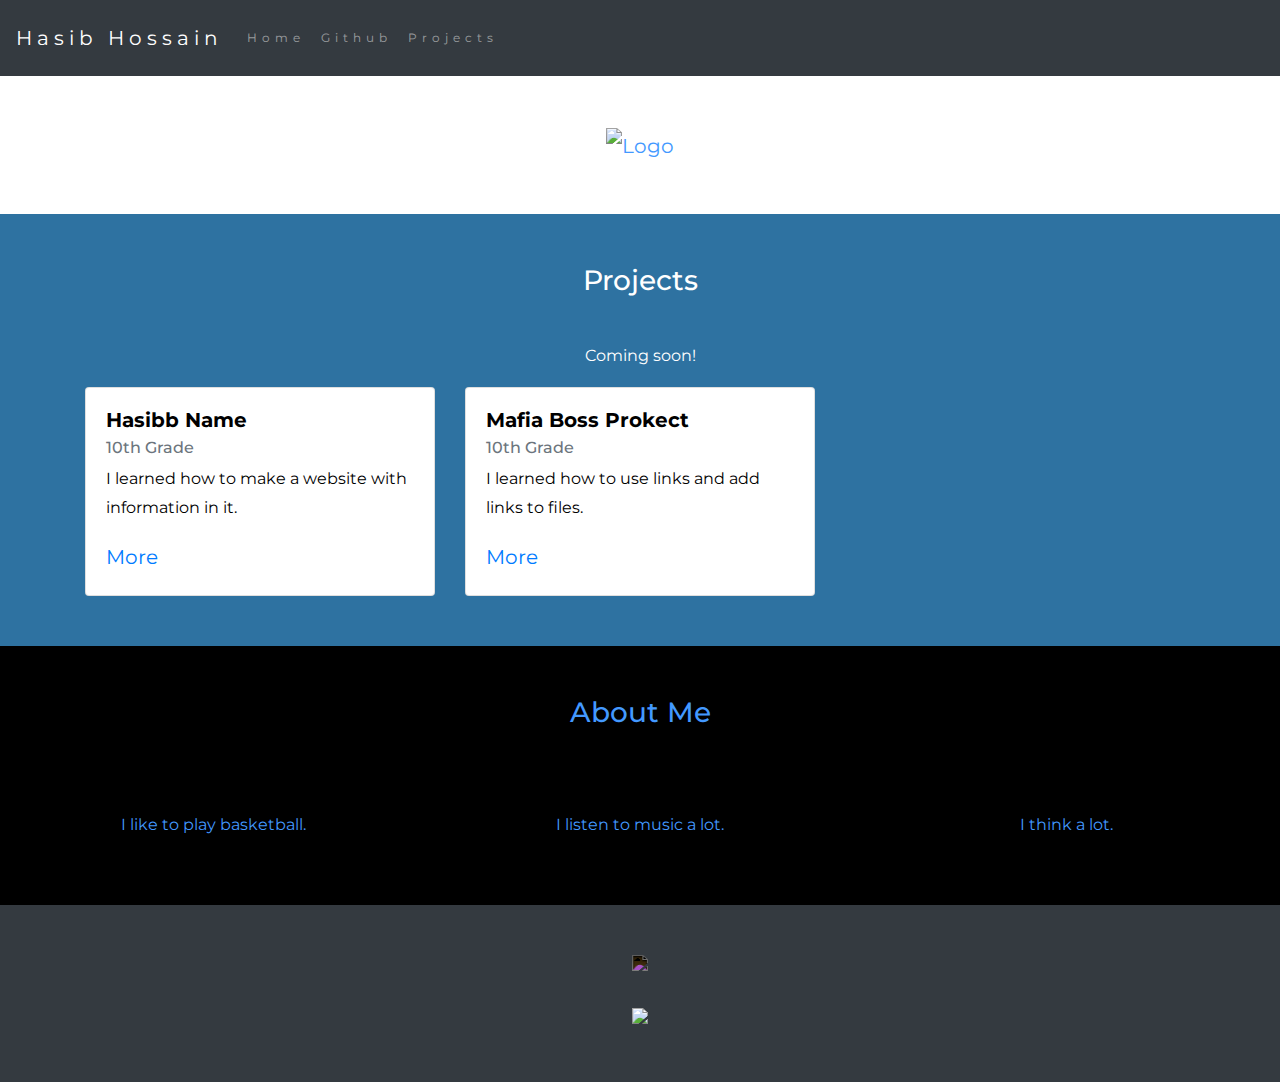
==== index.html @ 39ae5fdb "logo" ====
<!DOCTYPE html>
<html lang="en">

<head>
    <title class="Hasib Hossain">#</title>
    <meta charset="utf-8">
    <meta name="viewport" content="width=device-width, initial-scale=1">
    <link rel="stylesheet" href="https://stackpath.bootstrapcdn.com/bootstrap/4.3.1/css/bootstrap.min.css">
    <link href="https://fonts.googleapis.com/css?family=Montserrat" rel="stylesheet">
    <link rel="stylesheet" href="style.css" type="text/css">
    <script src="https://code.jquery.com/jquery-3.3.1.slim.min.js"></script>
    <script src="https://cdnjs.cloudflare.com/ajax/libs/popper.js/1.14.7/umd/popper.min.js"></script>
    <script src="https://stackpath.bootstrapcdn.com/bootstrap/4.3.1/js/bootstrap.min.js"></script>

</head>

<body>

    <!-- Navbar -->

    <nav class="navbar navbar-expand-lg navbar-dark bg-dark">
        <a class="navbar-brand owner-name" href="#"></a>
        <button class="navbar-toggler" type="button" data-toggle="collapse" data-target="#navbarSupportedContent" aria-controls="navbarSupportedContent" aria-expanded="false" aria-label="Toggle navigation">
            <span class="navbar-toggler-icon"></span>
        </button>

        <div class="collapse navbar-collapse" id="navbarSupportedContent">
            <ul class="navbar-nav mr-auto">
                <li class="nav-item">
                    <a class="nav-link" href="index.html">Home</a>
                </li>
                <li class="nav-item">
                    <a class="nav-link" href="#" id="github" target="_blank">Github</a>
                </li>
                <li class="nav-item">
                    <a class="nav-link" href="#projects">Projects</a>
                </li>
            </ul>
        </div>
    </nav>

    <!-- First Container -->
    <div class="container-fluid bg-1 text-center">
        <!--<h1 class="margin">Name</h1>-->
        <img src="https://t3.ftcdn.net/jpg/03/43/41/28/360_F_343412805_XehEuerBFNojTdQch718prFcp6v9QMBn.jpg" class="img-fluid" alt="Logo" id="logo">
    </div>

    <!-- Second Container -->
    <div class="container-fluid bg-2 text-center" id="projects">
        <h3 class="margin">Projects</h3>
        <p>Coming soon!</p>
        <div class="container">
            <div class="row">

                <!--
                <div class="col-sm-4">
                    <div class="card">
                        <div class="card-body">
                            <h5 class="card-title">Project Name</h5>
                            <h6 class="card-subtitle mb-2 text-muted">10th Grade</h6>
                            <p class="card-text">A brief explanation of the project.</p>
                            <a href="#" class="card-link">More</a>
                        </div>
                    </div>
                </div>
                -->
                
                
                <div class="col-sm-4">
                    <div class="card">
                        <div class="card-body">
                            <h5 class="card-title">Hasibb Name</h5>
                            <h6 class="card-subtitle mb-2 text-muted">10th Grade</h6>
                            <p class="card-text">I learned how to make a website with information in it.</p>
                            <a href="projects/movie-webpage.html" class="card-link">More</a>
                        </div>
                    </div>
                </div>
               
                
                <div class="col-sm-4">
                    <div class="card">
                        <div class="card-body">
                            <h5 class="card-title">Mafia Boss Prokect</h5>
                            <h6 class="card-subtitle mb-2 text-muted">10th Grade</h6>
                            <p class="card-text">I learned how to use links and add links to files.</p>
                            <a href="projects/mafia-boss.html" class="card-link">More</a>
                        </div>
                    </div>
                </div>
                
            </div>
        </div>
        </a>
    </div>

    <!-- Third Container (Grid) -->
    <div class="container-fluid bg-3 text-center">
        <h3 class="margin">About Me</h3><br>
        <div class="row">
            <div class="col-sm-4">
                <p>I like to play basketball.</p>
            </div>
            <div class="col-sm-4">
                <p>I listen to music a lot.</p>
            </div>
            <div class="col-sm-4">
                <p>I think a lot.</p>
            </div>
        </div>
    </div>

    <!-- Footer -->
    <footer class="container-fluid bg-4 text-center">
        <a href="#" target="_blank" id="fork"><img src="img/fork.png"></a><br>
        <a href="https://hstatsep.github.io" target="_blank"><img src="https://hstatsep.github.io/img/hstatsep-logo-small.png" id="sep"></a>
    </footer>


    <script src="script.js"></script>
</body>

</html>
---- style.css ----
html, body {
    height: 100%;
}

body {
    font: 20px Montserrat, sans-serif;
    line-height: 1.8;
    color: #4399FF;
}

p {
    font-size: 16px;
}

a {
    color: #black;
}

#logo, .project-img {
    max-height: 300px;
}

#fork img{
    height: 25px;
    margin-bottom: 25px;
    filter: invert(1);
}

#sep {
    height: 75px;
}

.margin {
    margin-bottom: 45px;
}

.bg-1 {
    background-color: #ffffff; /* White */
    color: #lightblue;
}

.bg-2 {
    background-color: #2e72a1; /* Blue */
    color: #ffffff;
}

.card {
    color: black;
    text-align: left;
}

.card-title {
    font-weight: 700;
}

.bg-3 {
    background-color: #000000; /* Black */
    color: ##4399FF;
}

.bg-4 {
    background-color: #343a40; /* Dark Gray */
    color: #fff;
}

.container-fluid {
    padding-top: 50px;
    padding-bottom: 50px;
}

.navbar {
    padding-top: 15px;
    padding-bottom: 15px;
    border: 0;
    border-radius: 0;
    margin-bottom: 0;
    font-size: 12px;
    letter-spacing: 5px;
}

.navbar-nav li a:hover {
    color: #2e72a1 !important;
}
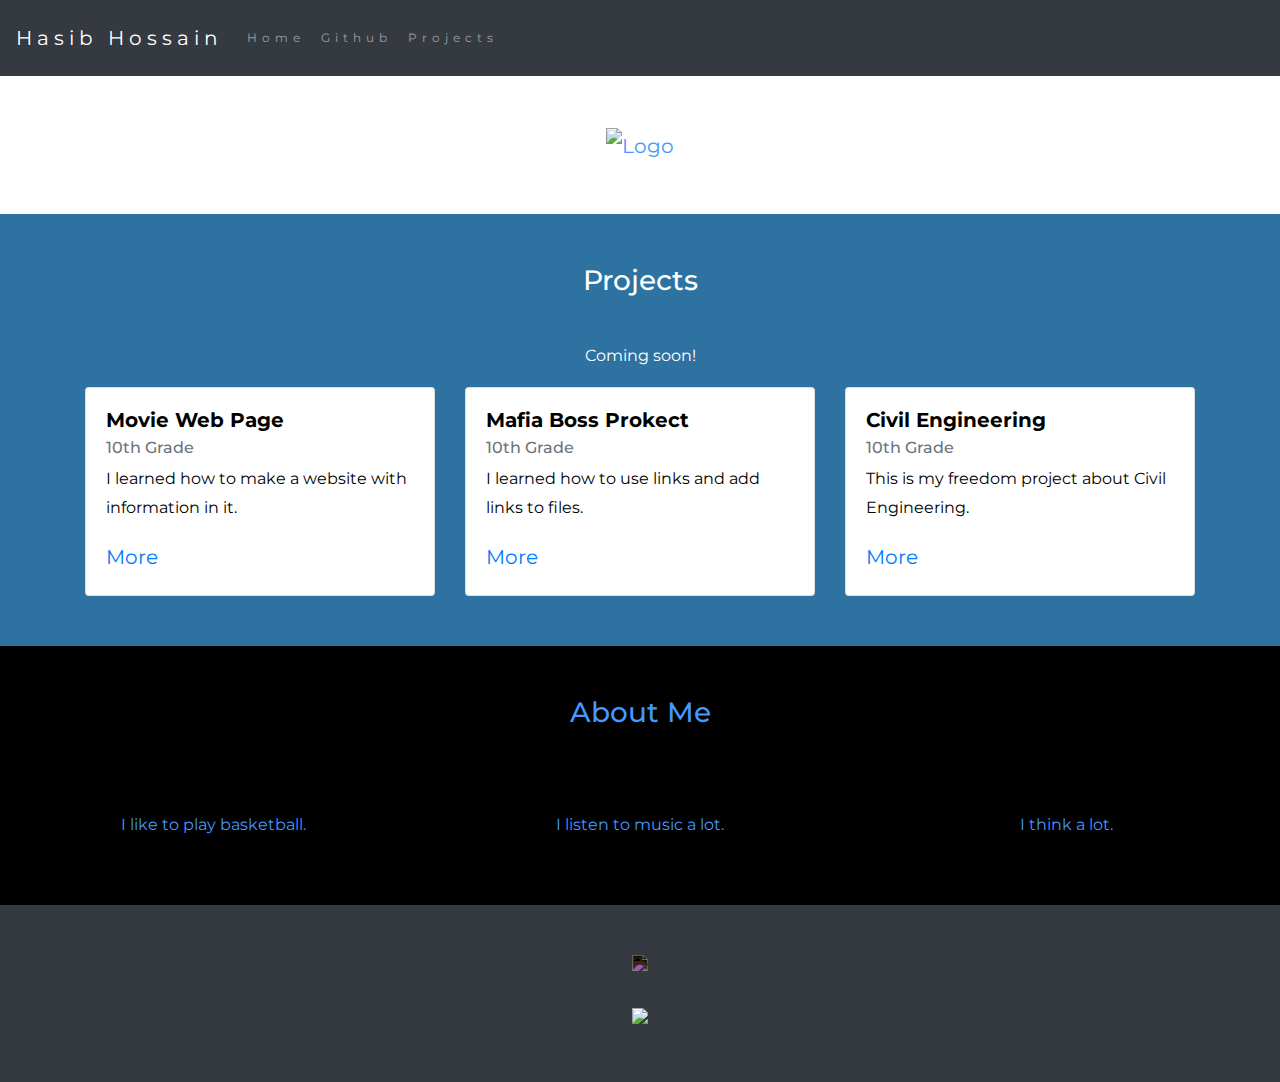
==== commit f3589692: "Update index.html" ====
--- a/index.html
+++ b/index.html
@@ -69,7 +69,7 @@
                 <div class="col-sm-4">
                     <div class="card">
                         <div class="card-body">
-                            <h5 class="card-title">Hasibb Name</h5>
+                            <h5 class="card-title">Movie Web Page</h5>
                             <h6 class="card-subtitle mb-2 text-muted">10th Grade</h6>
                             <p class="card-text">I learned how to make a website with information in it.</p>
                             <a href="projects/movie-webpage.html" class="card-link">More</a>
@@ -85,6 +85,17 @@
                             <h6 class="card-subtitle mb-2 text-muted">10th Grade</h6>
                             <p class="card-text">I learned how to use links and add links to files.</p>
                             <a href="projects/mafia-boss.html" class="card-link">More</a>
+                        </div>
+                    </div>
+                </div>
+                
+                <div class="col-sm-4">
+                    <div class="card">
+                        <div class="card-body">
+                            <h5 class="card-title">Civil Engineering</h5>
+                            <h6 class="card-subtitle mb-2 text-muted">10th Grade</h6>
+                            <p class="card-text">This is my freedom project about Civil Engineering.</p>
+                            <a href="projects/" class="card-link">More</a>
                         </div>
                     </div>
                 </div>
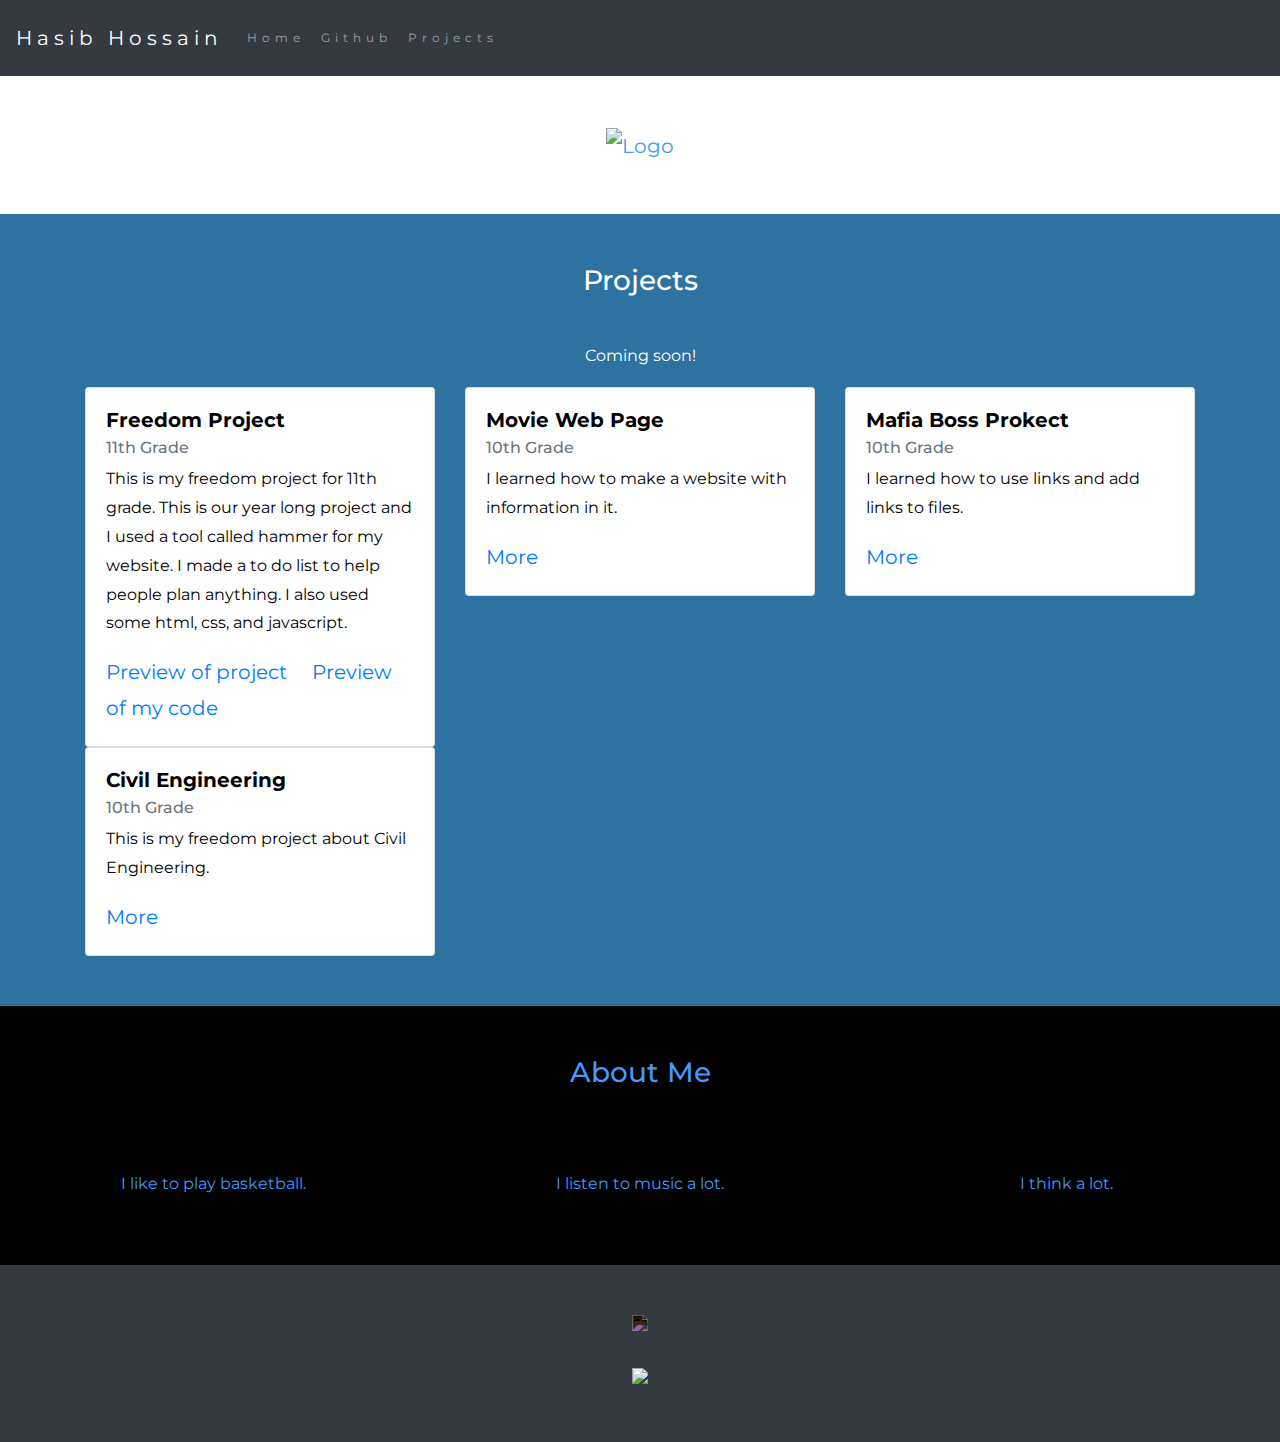
==== commit 2c2d34f3: "Update index.html" ====
--- a/index.html
+++ b/index.html
@@ -65,6 +65,21 @@
                 </div>
                 -->
                 
+                                
+                <div class="col-sm-4">
+                    <div class="card">
+                        <div class="card-body">
+                            <h5 class="card-title">Freedom Project</h5>
+                            <h6 class="card-subtitle mb-2 text-muted">11th Grade</h6>
+                            <p class="card-text">This is my freedom project for 11th grade. This is our year long project and I used a tool called hammer for my website. I made a to do list to help people plan anything. I also used some html, css, and javascript.</p>
+                            <a href="https://hasibh0960.github.io/sep11-freedom-project/project.html" class="card-link">Preview of project</a>
+                            <a href="https://github.com/hasibh0960/sep11-freedom-project/blob/main/project.html" class="card-link">Preview of my code</a>
+
+                        </div>
+                    </div>
+                </div>
+               
+                
                 
                 <div class="col-sm-4">
                     <div class="card">
@@ -95,7 +110,7 @@
                             <h5 class="card-title">Civil Engineering</h5>
                             <h6 class="card-subtitle mb-2 text-muted">10th Grade</h6>
                             <p class="card-text">This is my freedom project about Civil Engineering.</p>
-                            <a href="projects/" class="card-link">More</a>
+                            <a href="projects/sep10-fp.html" class="card-link">More</a>
                         </div>
                     </div>
                 </div>
